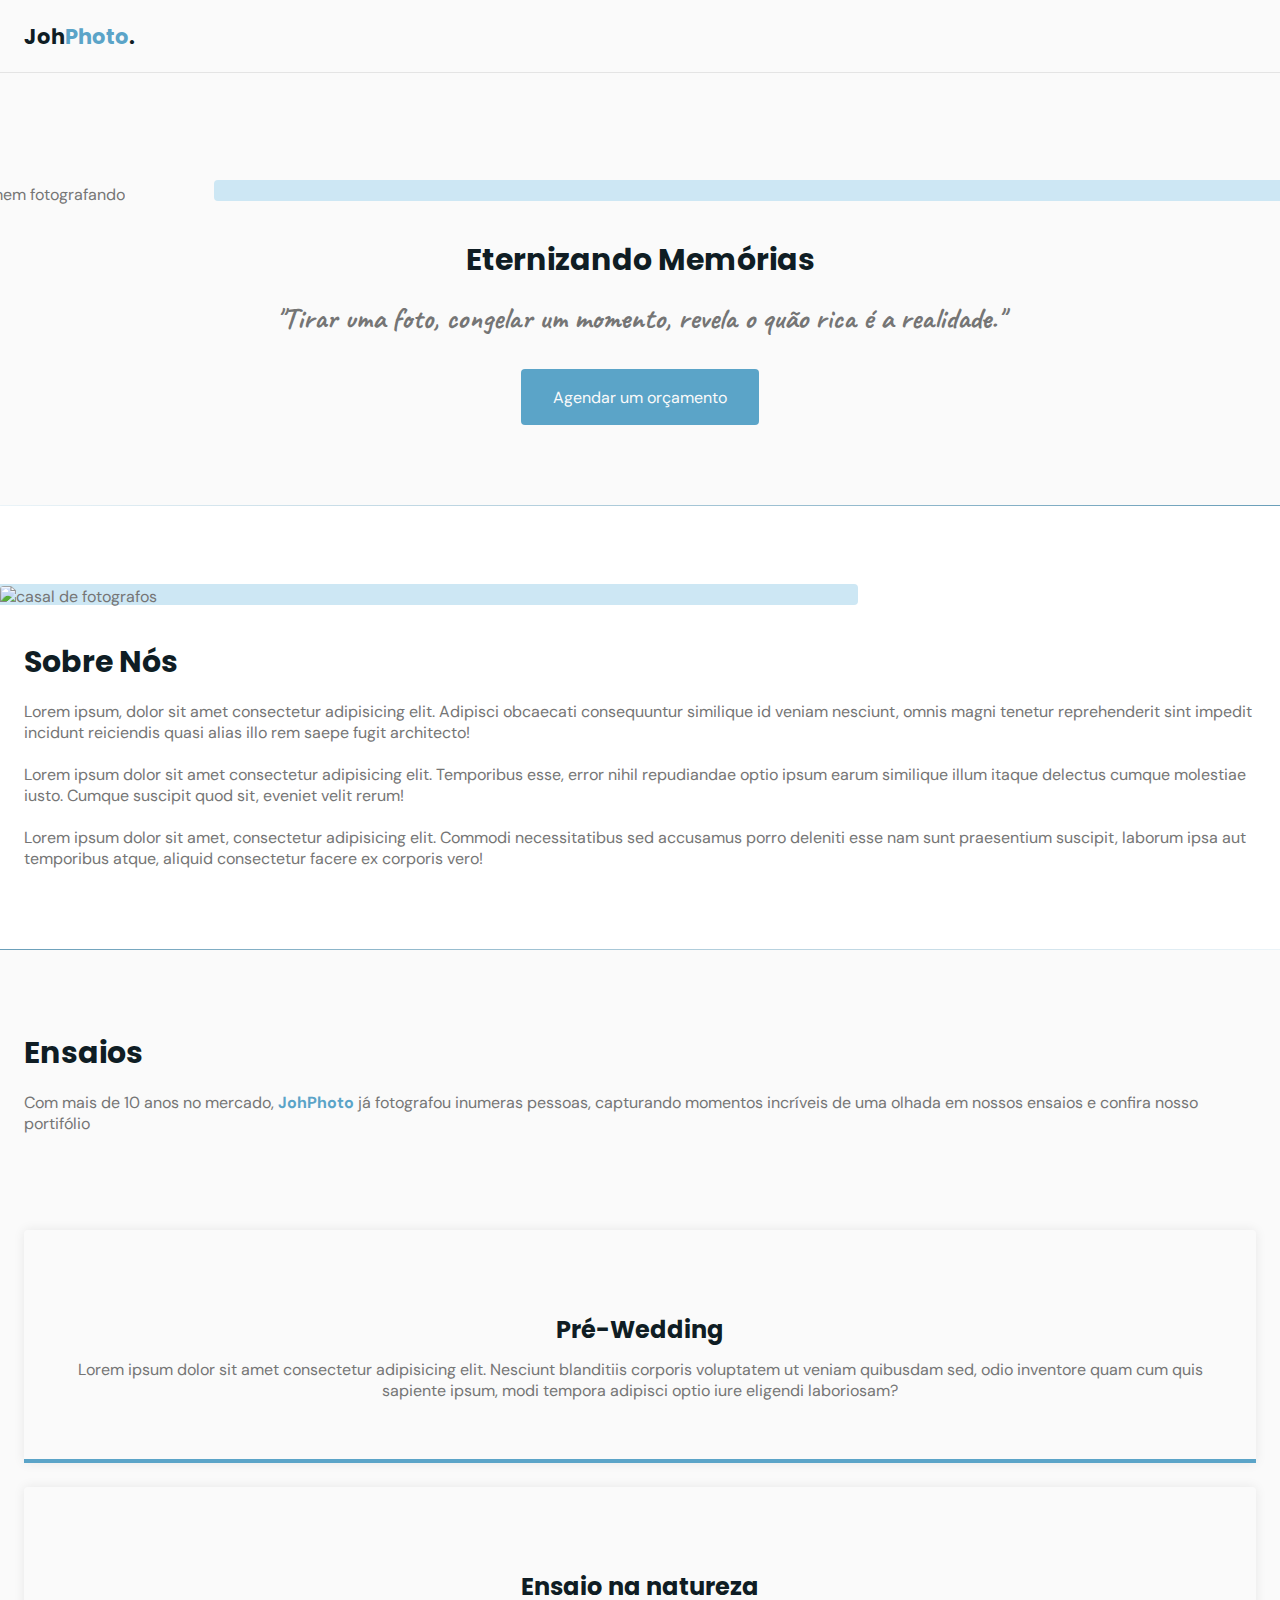
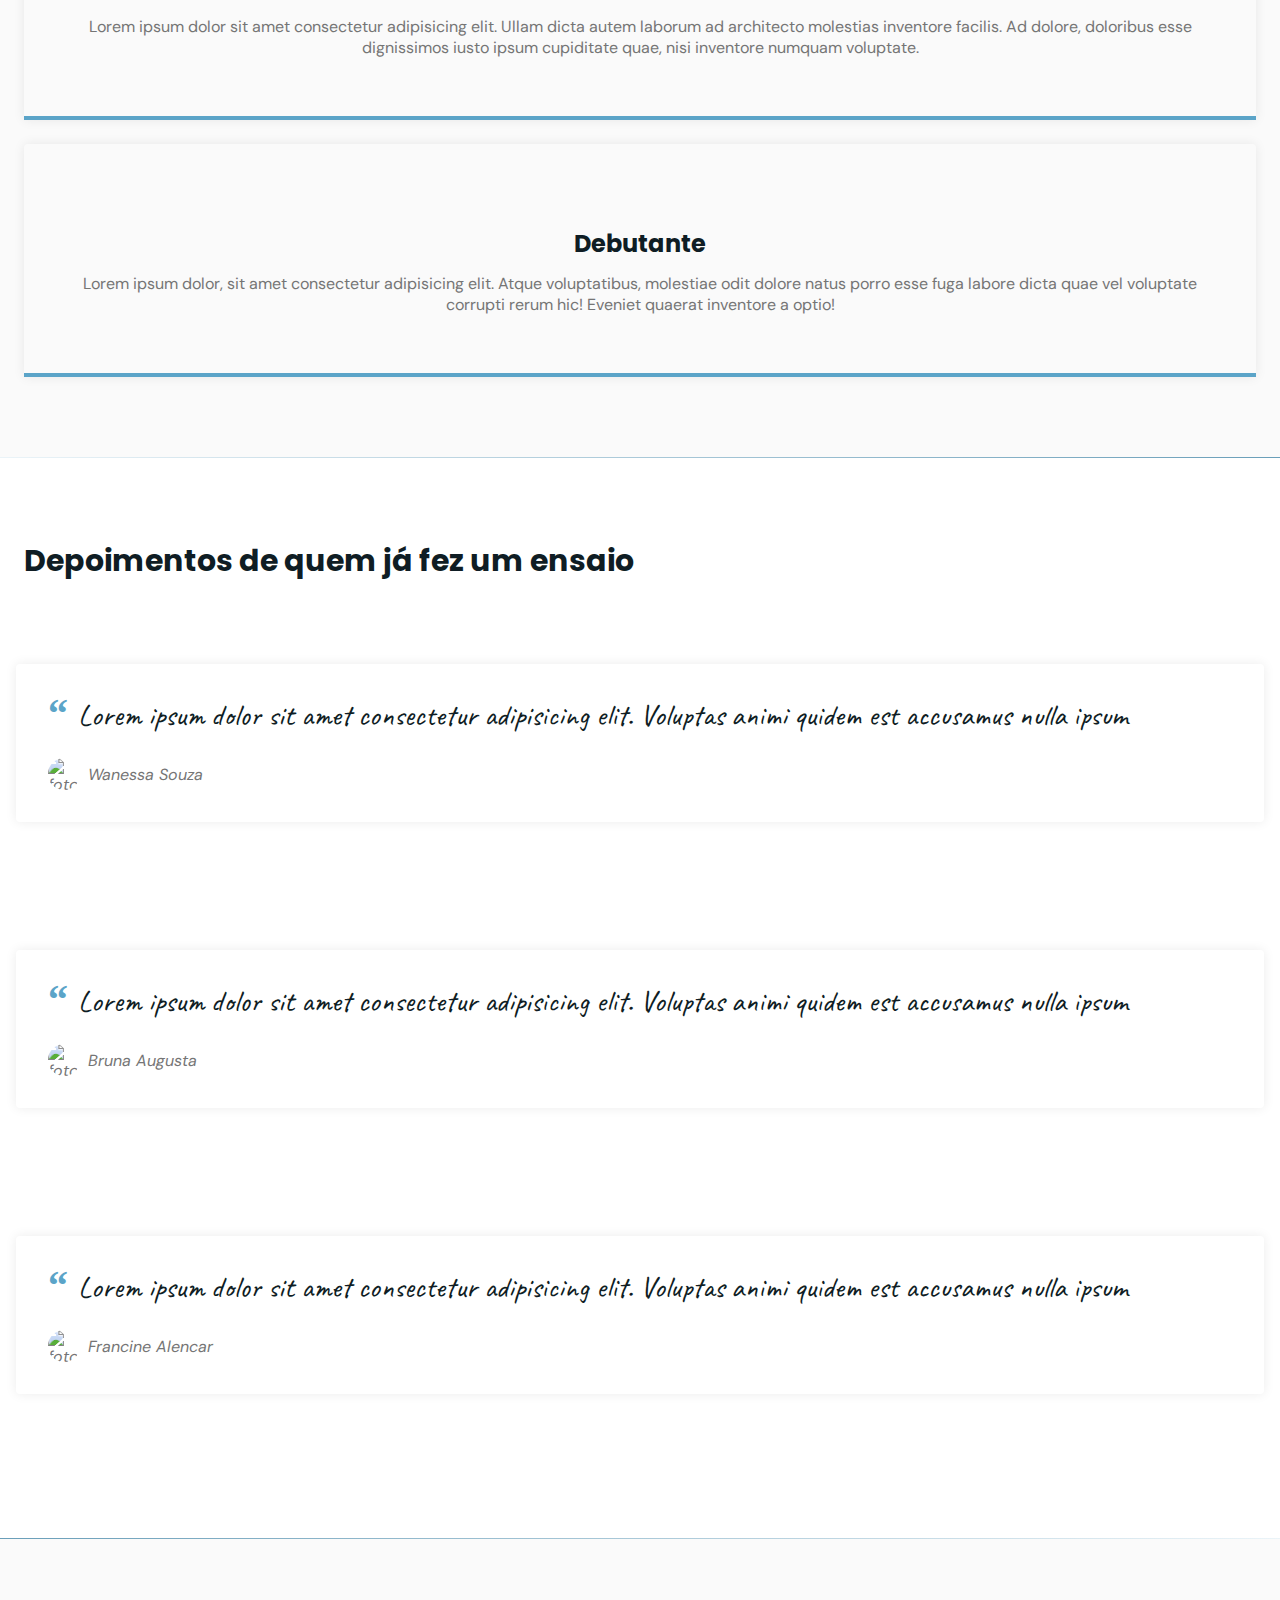
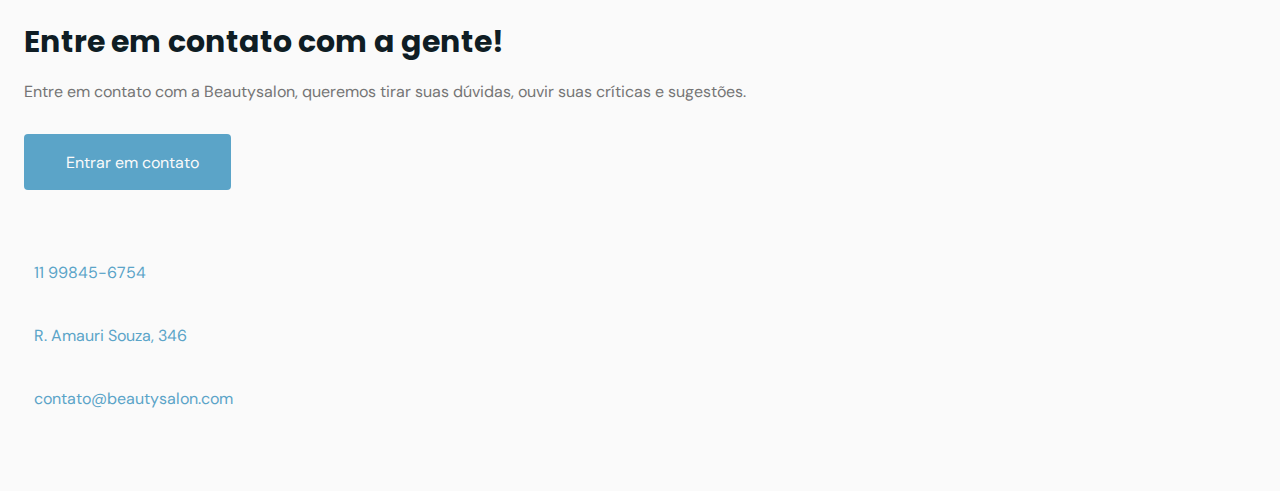
==== index.html @ 586824a3 "Add files via upload" ====
<!DOCTYPE html>
<html lang="pt_BR">
  <head>
    <!-- Page info-->
    <meta charset="UTF-8" />
    <meta http-equiv="X-UA-Compatible" content="IE=edge" />
    <meta name="viewport" content="width=device-width, initial-scale=1.0" />
    <title>JohPhoto</title>

    <!--Icons-->
    <link rel="stylesheet" href="assets/fonts/style.css" />

    <!--Swiper-->
    <link
      rel="stylesheet"
      href="href"
      ="https://unpkg.com/swiper/swiper-bundle.min.css"
    />
    <!--Styles-->
    <link rel="stylesheet" href="style.css" />

    <!--Fonts -->
    <link rel="preconnect" href="https://fonts.googleapis.com" />
    <link rel="preconnect" href="https://fonts.gstatic.com" crossorigin />
    <link
      href="https://fonts.googleapis.com/css2?family=Caveat:wght@400;500;700&family=DM+Sans:wght@400;500;700&family=Poppins:wght@400;500;700&display=swap"
      rel="stylesheet"
    />
  </head>
  <body>
    <header id="header">
      <nav class="container">
        <a class="logo" href="#">Joh<span>Photo</span>.</a>
        <!--Menu-->
        <div class="menu">
          <ul class="grid">
            <li><a class="title" href="#home">Início</a></li>
            <li><a class="title" href="#about">Sobre Nós</a></li>
            <li><a class="title" href="#services">Ensaios</a></li>
            <li><a class="title" href="#testimonials">Depoimentos</a></li>
            <li><a class="title" href="#contact">Contato</a></li>
          </ul>
        </div>
        <div class="toggle icon-menu"></div>
        <div class="toggle icon-close"></div>
      </nav>
    </header>
    <main>
      <!--HOME-->
      <section class="section" id="home">
        <div class="container grid">
          <div class="image">
            <img
              src="https://images.unsplash.com/photo-1499343245400-cddc78a01317?ixid=MnwxMjA3fDB8MHxwaG90by1wYWdlfHx8fGVufDB8fHx8&ixlib=rb-1.2.1&auto=format&fit=crop&w=750&q=80"
              alt="Homem fotografando"
            />
          </div>
          <div class="text">
            <h2 class="title">Eternizando Memórias</h2>
            <p class="phrase">
              "Tirar uma foto, congelar um momento, revela o quão rica é a
              realidade."
            </p>
            <a class="button" href="#">Agendar um orçamento</a>
          </div>
        </div>
      </section>

      <div class="divider-1"></div>

      <!--ABOUT-->
      <section class="section" id="about">
        <div class="container grid">
          <div class="image">
            <img
              src="https://images.unsplash.com/photo-1563219681-199d8b36b8d4?ixid=MnwxMjA3fDB8MHxwaG90by1wYWdlfHx8fGVufDB8fHx8&ixlib=rb-1.2.1&auto=format&fit=crop&w=500&q=80"
              alt="casal de fotografos"
            />
          </div>
          <div class="text">
            <h2 class="title">Sobre Nós</h2>
            <p>
              Lorem ipsum, dolor sit amet consectetur adipisicing elit. Adipisci
              obcaecati consequuntur similique id veniam nesciunt, omnis magni
              tenetur reprehenderit sint impedit incidunt reiciendis quasi alias
              illo rem saepe fugit architecto!
            </p>
            <br />
            <p>
              Lorem ipsum dolor sit amet consectetur adipisicing elit.
              Temporibus esse, error nihil repudiandae optio ipsum earum
              similique illum itaque delectus cumque molestiae iusto. Cumque
              suscipit quod sit, eveniet velit rerum!
            </p>
            <br />
            <p>
              Lorem ipsum dolor sit amet, consectetur adipisicing elit. Commodi
              necessitatibus sed accusamus porro deleniti esse nam sunt
              praesentium suscipit, laborum ipsa aut temporibus atque, aliquid
              consectetur facere ex corporis vero!
            </p>
          </div>
        </div>
      </section>

      <div class="divider-2"></div>

      <!--SERVICES-->
      <section class="section" id="Services">
        <div class="container grid">
          <header>
            <h2 class="title">Ensaios</h2>
            <p>
              Com mais de 10 anos no mercado, <strong>JohPhoto</strong> já
              fotografou inumeras pessoas, capturando momentos incríveis de uma
              olhada em nossos ensaios e confira nosso portifólio
            </p>
          </header>
          <div class="cards grid">
            <div class="card">
              <i class="icon-movie"></i>
              <h3 class="title">Pré-Wedding</h3>
              <p>
                Lorem ipsum dolor sit amet consectetur adipisicing elit.
                Nesciunt blanditiis corporis voluptatem ut veniam quibusdam sed,
                odio inventore quam cum quis sapiente ipsum, modi tempora
                adipisci optio iure eligendi laboriosam?
              </p>
            </div>
            <div class="card">
              <i class="icon-camera1"></i>
              <h3 class="title">Ensaio na natureza</h3>
              <p>
                Lorem ipsum dolor sit amet consectetur adipisicing elit. Ullam
                dicta autem laborum ad architecto molestias inventore facilis.
                Ad dolore, doloribus esse dignissimos iusto ipsum cupiditate
                quae, nisi inventore numquam voluptate.
              </p>
            </div>
            <div class="card">
              <i class="icon-pictures"></i>
              <h3 class="title">Debutante</h3>
              <p>
                Lorem ipsum dolor, sit amet consectetur adipisicing elit. Atque
                voluptatibus, molestiae odit dolore natus porro esse fuga labore
                dicta quae vel voluptate corrupti rerum hic! Eveniet quaerat
                inventore a optio!
              </p>
            </div>
          </div>
        </div>
      </section>

      <div class="divider-1"></div>

      <!--TESTIMONIAL-->
      <section class="section" id="testimonials">
        <div class="container">
          <header>
            <h2 class="title">Depoimentos de quem já fez um ensaio</h2>
          </header>
          <div class="testimonials swiper-container">
            <div class="swiper-wrapper">
              <div class="testimonial swiper-slide">
                <blockquote>
                  <p>
                    <span>&ldquo;</span>
                    Lorem ipsum dolor sit amet consectetur adipisicing elit.
                    Voluptas animi quidem est accusamus nulla ipsum
                  </p>
                  <cite>
                    <img
                      src="https://randomuser.me/api/portraits/women/50.jpg"
                      alt="foto de Wanessa Souza"
                    />
                    Wanessa Souza
                  </cite>
                </blockquote>
              </div>
              <div class="testimonial swiper-slide">
                <blockquote>
                  <p>
                    <span>&ldquo;</span>
                    Lorem ipsum dolor sit amet consectetur adipisicing elit.
                    Voluptas animi quidem est accusamus nulla ipsum
                  </p>
                  <cite>
                    <img
                      src="https://images.pexels.com/users/avatars/2566064/bruna-silva-955.jpeg?auto=compress&fit=crop&h=256&w=256"
                      alt="foto de Richard Costa"
                    />
                    Bruna Augusta
                  </cite>
                </blockquote>
              </div>
              <div class="testimonial swiper-slide">
                <blockquote>
                  <p>
                    <span>&ldquo;</span>
                    Lorem ipsum dolor sit amet consectetur adipisicing elit.
                    Voluptas animi quidem est accusamus nulla ipsum
                  </p>
                  <cite>
                    <img
                      src="https://randomuser.me/api/portraits/women/68.jpg"
                      alt="foto de Francine Alencar"
                    />
                    Francine Alencar
                  </cite>
                </blockquote>
              </div>
            </div>

            <!-- If we need pagination -->
            <div class="swiper-pagination"></div>
          </div>
        </div>
      </section>

      <div class="divider-2"></div>

      <!--CONTACT-->
      <section class="section" id="contact">
        <div class="container grid">
          <div class="text">
            <h2 class="title">Entre em contato com a gente!</h2>
            <p>
              Entre em contato com a Beautysalon, queremos tirar suas dúvidas,
              ouvir suas críticas e sugestões.
            </p>
            <a
              href="https://api.whatsapp.com/send?phone=+5511998456754&text=Oi! Gostaria de agendar um horário"
              class="button"
              target="_blank"
              ><i class="icon-whatsapp"></i> Entrar em contato</a
            >
          </div>

          <div class="links">
            <ul class="grid">
              <li><i class="icon-phone"></i> 11 99845-6754</li>
              <li><i class="icon-map-pin"></i> R. Amauri Souza, 346</li>
              <li><i class="icon-mail"></i> contato@beautysalon.com</li>
            </ul>
          </div>
        </div>
      </section>
    </main>

    <!-- swiper -->
    <script src="https://unpkg.com/swiper/swiper-bundle.min.js"></script>
    <!-- scrollreveal -->
    <script src="https://unpkg.com/scrollreveal"></script>
    <!--main.js-->
    <script src="main.js"></script>
  </body>
</html>
---- style.css ----
/*Reset*/
* {
  margin: 0;
  padding: 0;
  box-sizing: border-box;
}

ul {
  list-style: none;
}
a {
  text-decoration: none;
}

img {
  width: 100%;
  height: auto;
}

/*Variables*/

:root {
  --header-height: 4.5rem;

  /* colors */
  --hue: 200;
  /* HSL color mode */
  --base-color: hsl(var(--hue) 50% 57%);
  --base-color-second: hsl(var(--hue) 65% 88%);
  --base-color-alt: hsl(var(--hue) 57% 53%);
  --title-color: hsl(var(--hue) 41% 10%);
  --text-color: hsl(0 0% 46%);
  --text-color-light: hsl(0 0% 98%);
  --body-color: hsl(0 0% 98%);
}

/*base*/
html {
  scroll-behavior: smooth;
}

body {
  font: 400 1rem 'DM Sans', sans-serif;
  color: var(--text-color);
  background: var(--body-color);
  -webkit-font-smoothing: antialiased;
}

.title {
  font: 700 1.875rem 'Poppins', sans-serif;
  color: var(--title-color);
  -webkit-font-position: auto;
}

.phrase {
  font: 700 1.875rem 'Caveat', sans-serif;
  color: var(--text-color);
  -webkit-font-position: antialiased;
}

.button {
  background-color: var(--base-color);
  color: var(--text-color-light);
  height: 3.5rem;
  display: inline-flex;
  align-items: center;
  padding: 0 2rem;
  border-radius: 0.25rem;
  font: 500 1rem 'DM Sans' sans-serif;
  transition: background 0.3s;
}

.button:hover {
  background: var(--base-color-alt);
}

.divider-1 {
  height: 1px;
  background: linear-gradient(
    270deg,
    hsla(var(--hue), 36%, 57%, 1),
    hsla(var(--hue), 65%, 88%, 0.34)
  );
}

.divider-2 {
  height: 1px;
  background: linear-gradient(
    270deg,
    hsla(var(--hue), 65%, 88%, 0.34),
    hsla(var(--hue), 36%, 57%, 1)
  );
}

/*Layout*/
.container {
  margin-left: 1.5rem;
  margin-right: 1.5rem;
}
.grid {
  display: grid;
  gap: 2rem;
}

.section {
  padding: 5rem 0;
}

.section .title {
  margin-bottom: 1rem;
}
.section header {
  margin-bottom: 4rem;
}
.section header strong {
  color: var(--base-color);
}
#header {
  border-bottom: 1px solid #e4e4e4;
  margin-bottom: 2rem;
  display: flex;

  position: fixed;
  top: 0;
  left: 0;
  z-index: 100;
  background-color: var(--body-color);
  width: 100%;
}

#header.scroll {
  box-shadow: 0px 0px 12px rgba(0, 0, 0, 0.15);
}
main {
  margin-top: calc(var(--header-height) + 2rem);
}

/*Logo*/
.logo {
  font: 700 1.31rem 'Poppins', sans-serif;
  color: var(--title-color);
}
.logo span {
  color: var(--base-color);
}

/*Navegation*/
nav {
  height: var(--header-height);
  display: flex;
  align-items: center;
  justify-content: space-between;
  width: 100%;
}

nav ul li {
  text-align: center;
}

nav ul li a {
  transition: color 0.2s;
  position: relative;
}

nav ul li a:hover {
  color: var(--base-color);
}

nav ul li a::after {
  content: '';
  width: 0%;
  height: 2px;
  background: var(--base-color);
  position: absolute;
  left: 0;
  bottom: -1.5rem;
  transition: width 0.2s;
}

nav ul li a:hover::after {
  width: 100%;
}

nav .menu {
  opacity: 0;
  visibility: hidden;
  top: -20rem;
  transition: 0.2s;
}

nav .menu ul {
  display: none;
}

/*Mostrar Menu*/
nav.show .menu {
  opacity: 1;
  visibility: visible;

  background: var(--body-color);
  height: 100vh;
  width: 100vw;

  position: fixed;
  top: 0;
  left: 0;

  display: grid;
  place-content: center;
}

nav.show .menu ul {
  display: grid;
}
nav.show ul.grid {
  gap: 4rem;
}

/*toggle menu*/
.toggle {
  color: var(--base-color);
  font-size: 1.5rem;
  cursor: pointer;
}
nav .icon-close {
  visibility: hidden;
  opacity: 0;

  position: absolute;
  top: -1.5rem;
  right: 1.5rem;

  transition: 0.2s;
}
nav.show div.icon-close {
  visibility: visible;
  opacity: 1;
  top: 1.5rem;
}

/*home*/
#home {
  overflow: hidden;
}
#home .container {
  margin: 0;
}
#home .image {
  position: relative;
}

#home .image::before {
  content: '';
  height: 100%;
  width: 100%;
  background: var(--base-color-second);
  position: absolute;
  top: -16.8%;
  left: 16.7%;
  z-index: 0;
}
#home .image img {
  position: relative;
  right: 2.93rem;
}
#home .image img,
#home .image::before {
  border-radius: 0.25rem;
}

#home .text {
  margin-left: 1.5rem;
  margin-right: 1.5rem;
  text-align: center;
}

#home .text h1 {
  margin-bottom: 1rem;
}

#home .text p {
  margin-bottom: 2rem;
}

/*about */

#about {
  background: white;
}

#about .container {
  margin: 0;
}
#about .image {
  position: relative;
}

#about .image::before {
  content: '';
  height: 100%;
  width: 100%;
  background: var(--base-color-second);
  position: absolute;
  top: -8.3%;
  left: -33%;
  z-index: 0;
}
#about .image img {
  position: relative;
}
#about .image img,
#about .image::before {
  border-radius: 0.25rem;
}

#about .text {
  margin-left: 1.5rem;
  margin-right: 1.5rem;
}

/* Ensaios */
.cards.grid {
  gap: 1.5rem;
}
.card {
  padding: 3.625rem 2rem;
  box-shadow: 0px 0px 12px rgba(0, 0, 0, 0.08);
  border-bottom: 0.25rem solid var(--base-color);
  border-radius: 0.25rem 0.25rem 0 0;
  text-align: center;
}

.card i {
  display: block;
  margin-bottom: 1.5rem;
  font-size: 5rem;
  color: var(--base-color);
}

.card .title {
  font-size: 1.5rem;
  margin-bottom: 0.75rem;
}

/*Testimonials*/
#testimonials {
  background: white;
}

#testimonials .container {
  margin-left: 0;
  margin-right: 0;
}

#testimonials header {
  margin-left: 1.5rem;
  margin-right: 1.5rem;
  margin-bottom: 0;
}

#testimonials blockquote {
  padding: 2rem;
  box-shadow: 0px 0px 12px rgba(0, 0, 0, 0.08);
  border-radius: 0.25rem;
}

#testimonials blockquote p {
  font: 400 1.875rem 'Caveat', sans-serif;
  position: relative;
  text-indent: 1.875rem;
  margin-bottom: 1.5rem;
  color: var(--title-color);
}

#testimonials blockquote p span {
  font: 700 2.5rem serif;
  position: absolute;
  top: -0.375rem;
  left: -1.875rem;
  color: var(--base-color);
}

#testimonials cite {
  display: flex;
  align-items: center;
  font-style: italic;
  color: var(--text-color);
}

#testimonials cite img {
  width: 2rem;
  height: 2rem;
  object-fit: cover;
  clip-path: circle();
  margin-right: 0.5rem;
}

/*Swiper*/

.swiper-slide {
  height: auto;
  padding: 4rem 1rem;
}

.swiper-pagination-bullet {
  width: 0.75rem;
  height: 0.75rem;
}

.swiper-pagination-bullet-active {
  background: var(--base-color);
}

/*contact*/

#contact .grid {
  gap: 4rem;
}

#contact .text p {
  margin-bottom: 2rem;
}

#contact .button i,
#contact ul li i {
  font-size: 1.5rem;
  margin-right: 0.625rem;
}

#contact ul.grid {
  gap: 2rem;
}

#contact ul li {
  color: var(--base-color);
}
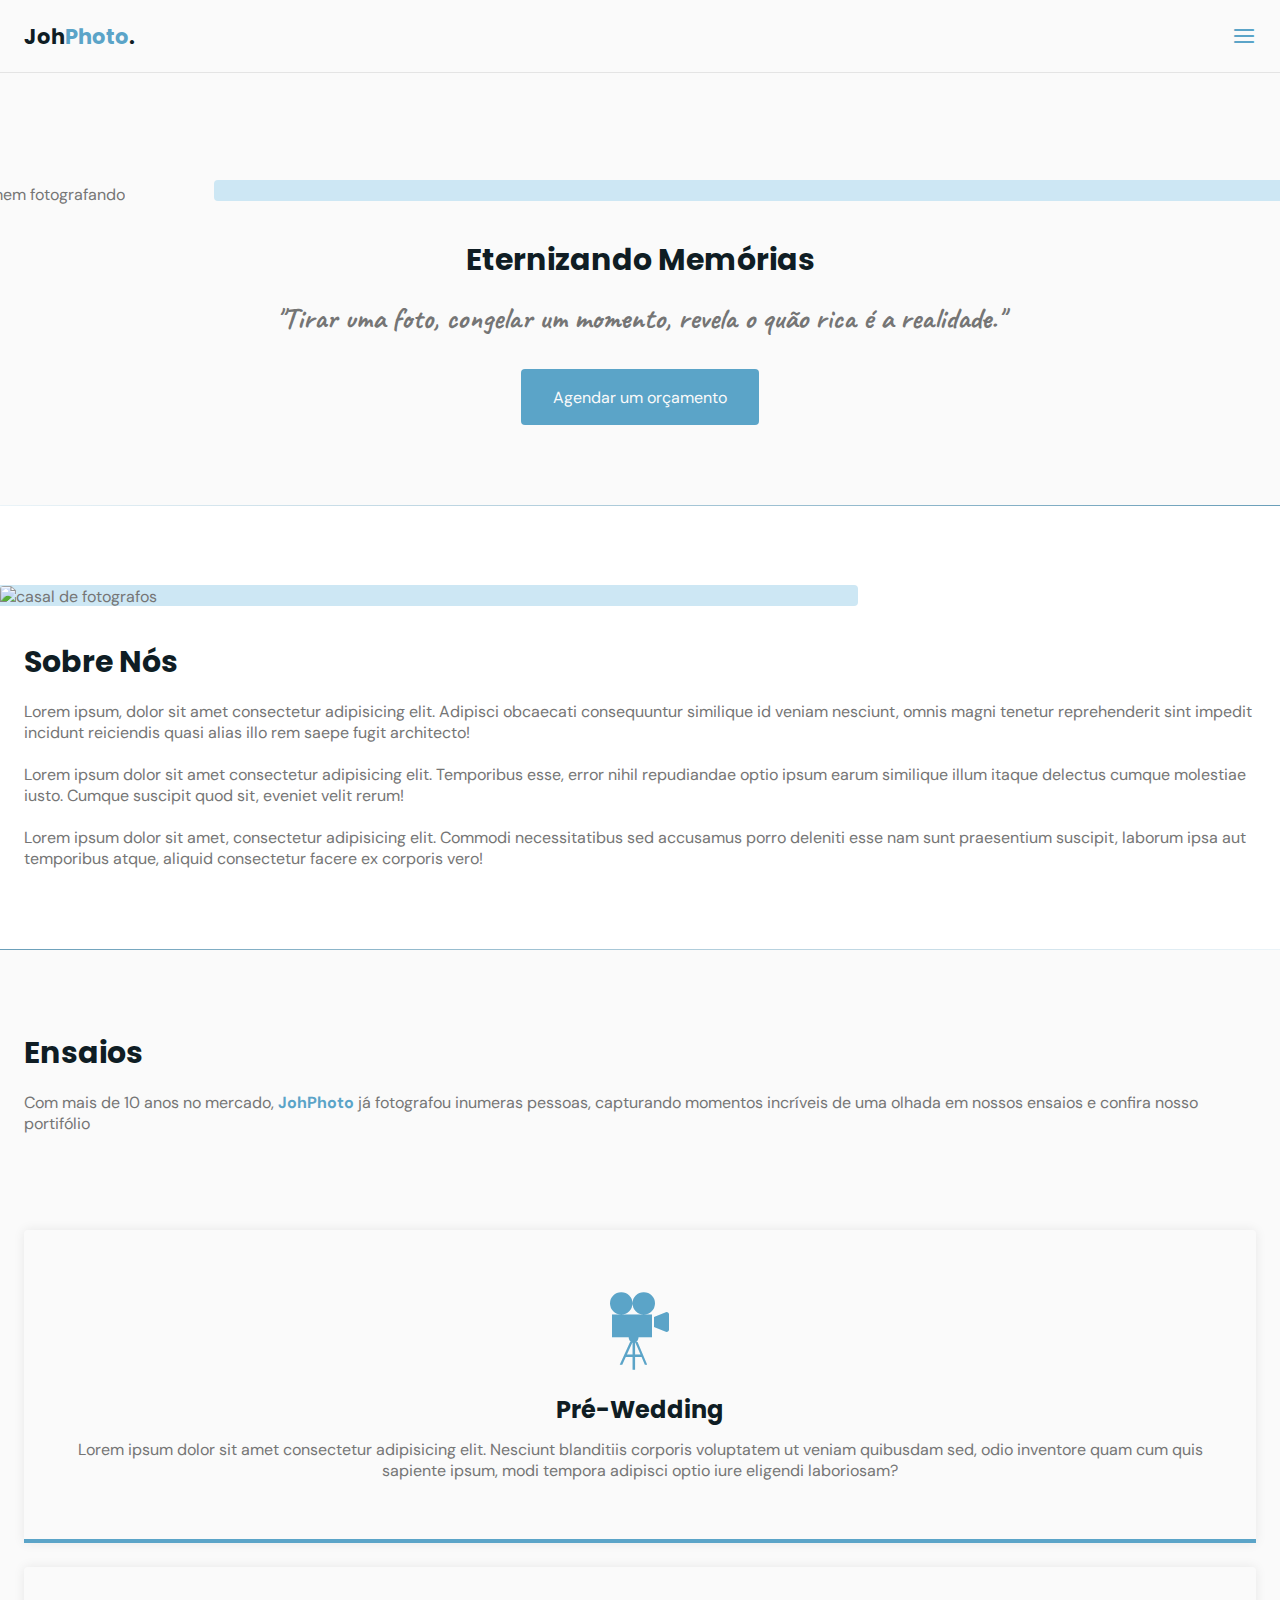
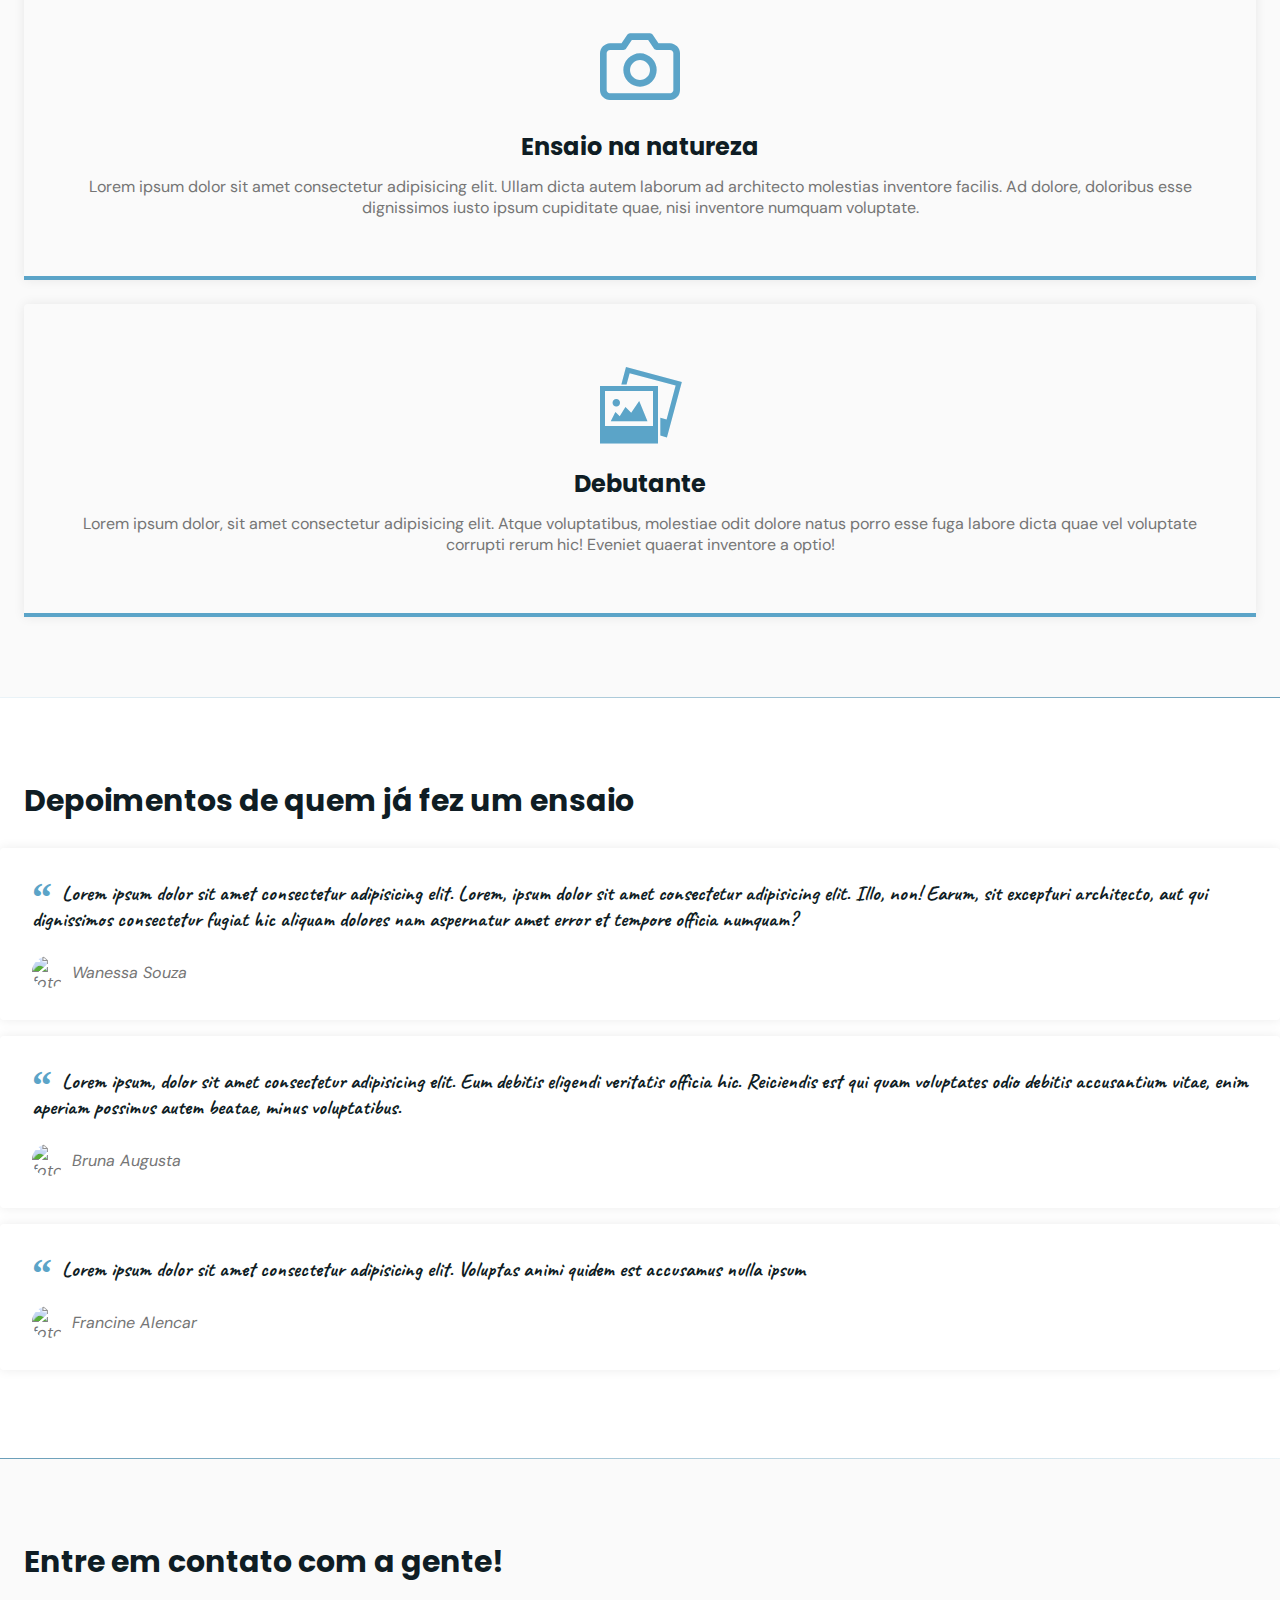
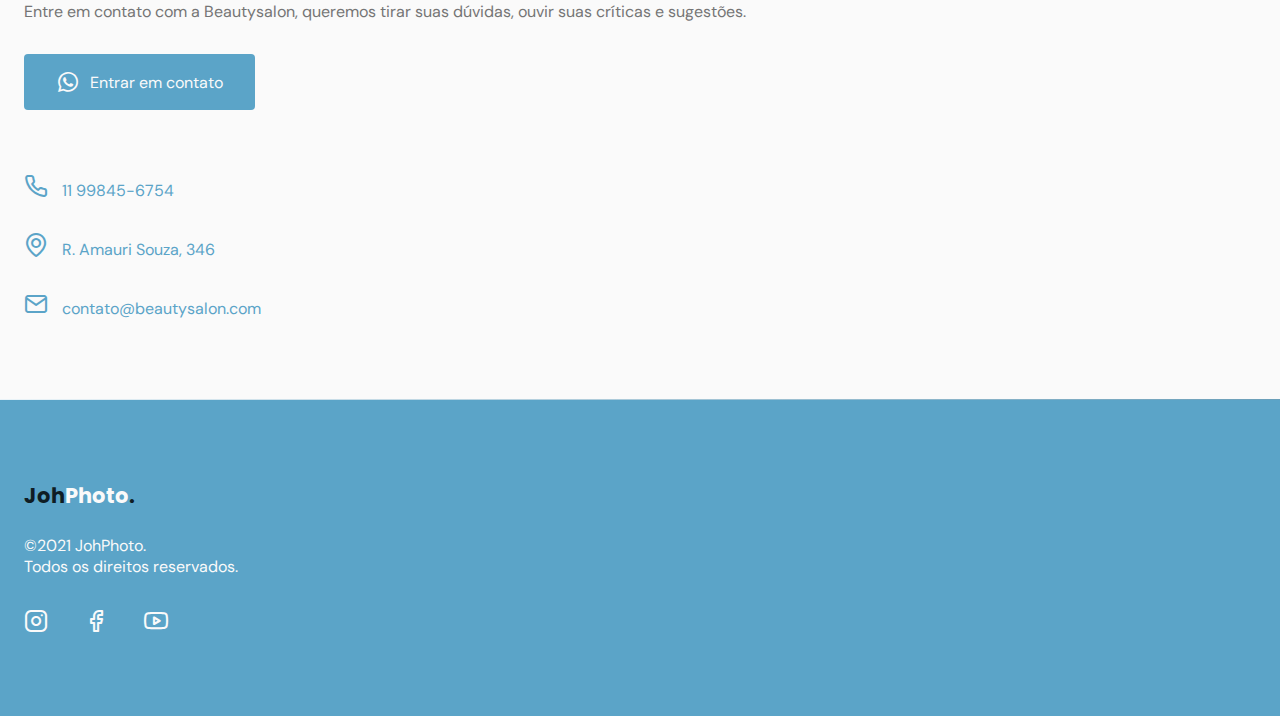
==== commit f6b44103: "Add files via upload" ====
--- a/index.html
+++ b/index.html
@@ -10,12 +10,12 @@
     <!--Icons-->
     <link rel="stylesheet" href="assets/fonts/style.css" />
 
-    <!--Swiper-->
+    <!--Swiper
     <link
       rel="stylesheet"
-      href="href"
-      ="https://unpkg.com/swiper/swiper-bundle.min.css"
+      href="https://unpkg.com/swiper/swiper-bundle.min.css"
     />
+    -->
     <!--Styles-->
     <link rel="stylesheet" href="style.css" />
 
@@ -106,7 +106,7 @@
       <div class="divider-2"></div>
 
       <!--SERVICES-->
-      <section class="section" id="Services">
+      <section class="section" id="services">
         <div class="container grid">
           <header>
             <h2 class="title">Ensaios</h2>
@@ -166,7 +166,10 @@
                   <p>
                     <span>&ldquo;</span>
                     Lorem ipsum dolor sit amet consectetur adipisicing elit.
-                    Voluptas animi quidem est accusamus nulla ipsum
+                    Lorem, ipsum dolor sit amet consectetur adipisicing elit.
+                    Illo, non! Earum, sit excepturi architecto, aut qui
+                    dignissimos consectetur fugiat hic aliquam dolores nam
+                    aspernatur amet error et tempore officia numquam?
                   </p>
                   <cite>
                     <img
@@ -177,12 +180,15 @@
                   </cite>
                 </blockquote>
               </div>
+
               <div class="testimonial swiper-slide">
                 <blockquote>
                   <p>
                     <span>&ldquo;</span>
-                    Lorem ipsum dolor sit amet consectetur adipisicing elit.
-                    Voluptas animi quidem est accusamus nulla ipsum
+                    Lorem ipsum, dolor sit amet consectetur adipisicing elit.
+                    Eum debitis eligendi veritatis officia hic. Reiciendis est
+                    qui quam voluptates odio debitis accusantium vitae, enim
+                    aperiam possimus autem beatae, minus voluptatibus.
                   </p>
                   <cite>
                     <img
@@ -193,6 +199,7 @@
                   </cite>
                 </blockquote>
               </div>
+
               <div class="testimonial swiper-slide">
                 <blockquote>
                   <p>
@@ -211,8 +218,7 @@
               </div>
             </div>
 
-            <!-- If we need pagination -->
-            <div class="swiper-pagination"></div>
+            <!--<div class="swiper-pagination"></div>-->
           </div>
         </div>
       </section>
@@ -245,10 +251,36 @@
           </div>
         </div>
       </section>
+
+      <div class="divider-1"></div>
     </main>
-
-    <!-- swiper -->
-    <script src="https://unpkg.com/swiper/swiper-bundle.min.js"></script>
+    <!--Rodape-->
+    <footer class="section">
+      <div class="container grid">
+        <div class="brand">
+          <a class="logo logo-alt" href="#">Joh<span>Photo</span>.</a>
+          <p>©2021 JohPhoto.</p>
+          <p>Todos os direitos reservados.</p>
+        </div>
+
+        <div class="social">
+          <a href="https://instagram.com" target="_blank">
+            <i class="icon-instagram"></i>
+          </a>
+          <a href="htpps://facebook.com" target="_blank">
+            <i class="icon-facebook"></i>
+          </a>
+          <a href="htpps://youtube.com" target="_blank">
+            <i class="icon-youtube"></i>
+          </a>
+        </div>
+      </div>
+    </footer>
+    <a href="#home" class="back-to-top"><i class="icon-chevron-up"></i></a>
+
+    <!-- swiper
+    <script src="https://unpkg.com/swiper/swiper-bundle.min.js"></script> -->
+
     <!-- scrollreveal -->
     <script src="https://unpkg.com/scrollreveal"></script>
     <!--main.js-->
--- a/assets/fonts/style.css
+++ b/assets/fonts/style.css
@@ -0,0 +1,90 @@
+@font-face {
+  font-family: 'icomoon';
+  src:  url('fonts/icomoon.eot?ppjz6l');
+  src:  url('fonts/icomoon.eot?ppjz6l#iefix') format('embedded-opentype'),
+    url('fonts/icomoon.ttf?ppjz6l') format('truetype'),
+    url('fonts/icomoon.woff?ppjz6l') format('woff'),
+    url('fonts/icomoon.svg?ppjz6l#icomoon') format('svg');
+  font-weight: normal;
+  font-style: normal;
+  font-display: block;
+}
+
+[class^="icon-"], [class*=" icon-"] {
+  /* use !important to prevent issues with browser extensions that change fonts */
+  font-family: 'icomoon' !important;
+  speak: never;
+  font-style: normal;
+  font-weight: normal;
+  font-variant: normal;
+  text-transform: none;
+  line-height: 1;
+
+  /* Better Font Rendering =========== */
+  -webkit-font-smoothing: antialiased;
+  -moz-osx-font-smoothing: grayscale;
+}
+
+.icon-camera:before {
+  content: "\e900";
+}
+.icon-movie:before {
+  content: "\e900";
+}
+.icon-video:before {
+  content: "\e900";
+}
+.icon-record:before {
+  content: "\e900";
+}
+.icon-film:before {
+  content: "\e900";
+}
+.icon-pictures:before {
+  content: "\e901";
+}
+.icon-images:before {
+  content: "\e901";
+}
+.icon-photos:before {
+  content: "\e901";
+}
+.icon-polaroid:before {
+  content: "\e901";
+}
+.icon-camera1:before {
+  content: "\e902";
+}
+.icon-phone:before {
+  content: "\e903";
+}
+.icon-close:before {
+  content: "\e904";
+}
+.icon-facebook:before {
+  content: "\e905";
+}
+.icon-instagram:before {
+  content: "\e906";
+}
+.icon-mail:before {
+  content: "\e907";
+}
+.icon-map-pin:before {
+  content: "\e908";
+}
+.icon-menu:before {
+  content: "\e909";
+}
+.icon-whatsapp:before {
+  content: "\e90a";
+}
+.icon-youtube:before {
+  content: "\e90b";
+}
+.icon-close1:before {
+  content: "\e90c";
+}
+.icon-video-camera:before {
+  content: "\e914";
+}
--- a/style.css
+++ b/style.css
@@ -143,6 +143,9 @@
 .logo span {
   color: var(--base-color);
 }
+.logo-alt span {
+  color: var(--body-color);
+}
 
 /*Navegation*/
 nav {
@@ -301,7 +304,7 @@
   width: 100%;
   background: var(--base-color-second);
   position: absolute;
-  top: -8.3%;
+  top: -5.3%;
   left: -33%;
   z-index: 0;
 }
@@ -365,7 +368,8 @@
 }
 
 #testimonials blockquote p {
-  font: 400 1.875rem 'Caveat', sans-serif;
+  /*pode ser desativado essa font*/
+  font: 700 1.3rem 'Caveat', serif;
   position: relative;
   text-indent: 1.875rem;
   margin-bottom: 1.5rem;
@@ -399,7 +403,7 @@
 
 .swiper-slide {
   height: auto;
-  padding: 4rem 1rem;
+  padding: 0.5rem 0rem;
 }
 
 .swiper-pagination-bullet {
@@ -434,3 +438,60 @@
 #contact ul li {
   color: var(--base-color);
 }
+
+#contact ul li i {
+  color: var(--base-color);
+}
+/* Footer */
+
+footer {
+  background: var(--base-color);
+}
+
+footer .logo {
+  display: inline-block;
+  margin-bottom: 1.5rem;
+}
+
+footer .brand p {
+  color: var(--text-color-light);
+  margin-bottom: 0.75;
+}
+footer i {
+  font-size: 1.5rem;
+  color: var(--text-color-light);
+}
+
+footer .social a {
+  margin-right: 2rem;
+  transition: 0.3s;
+  display: inline-block;
+}
+
+footer .social a:hover {
+  transform: translate(-8px);
+}
+
+/*Back to toop*/
+
+.back-to-top {
+  background: var(--base-color);
+  color: var(--text-color-light);
+  position: fixed;
+  right: 1rem;
+  bottom: 1rem;
+  padding: 0.5rem;
+  clip-path: circle();
+  font-size: 1.5rem;
+  line-height: 0;
+  visibility: hidden;
+  opacity: 0;
+  transition: 0.3s;
+  transform: translateY(100%);
+}
+
+.back-to-top.show {
+  visibility: visible;
+  opacity: 1;
+  transform: translateY(0);
+}
